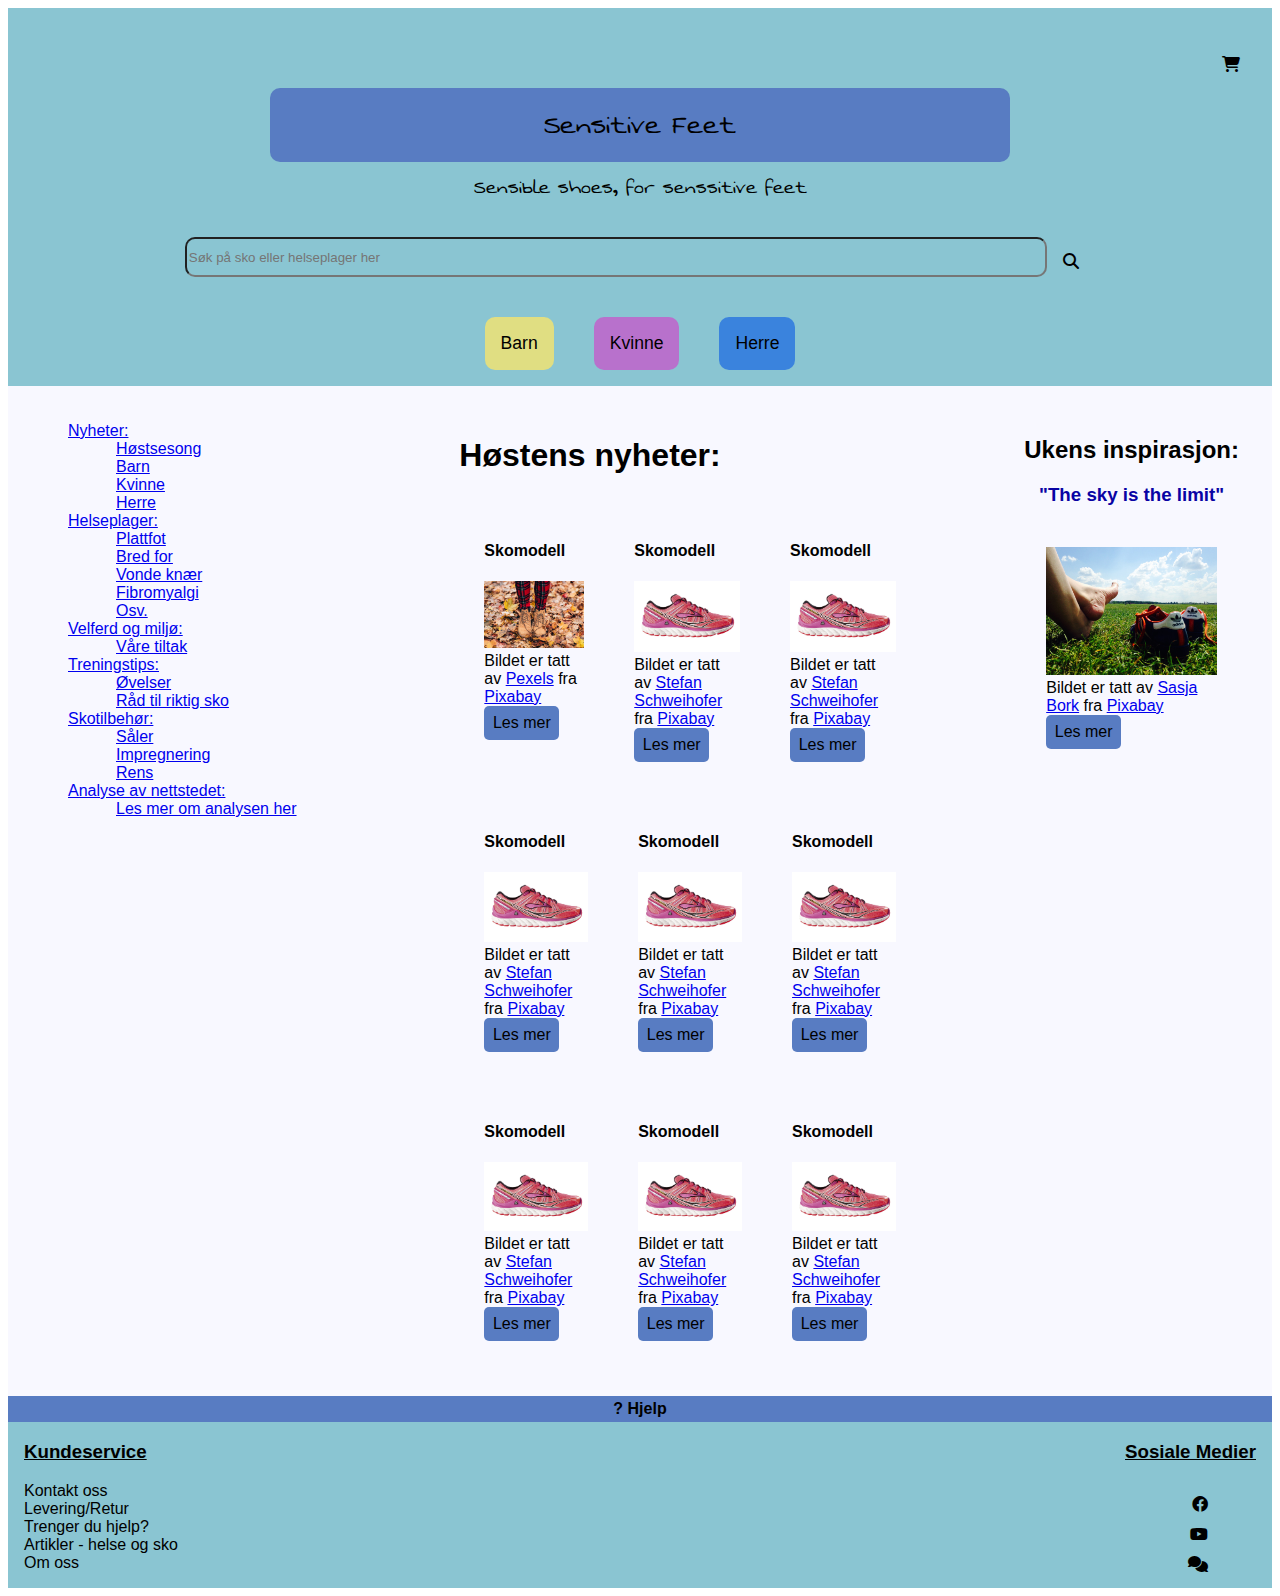
==== index.html @ bd112143 "Update_before_server" ====
<!DOCTYPE html>
<html lang="nb">
    <head>
        <meta charset="UTF-8">
        <meta name="viewport" content="width=device-width, initial-scale=1.0">
        <meta name="desciption" content="Gode sko, spesialiserte etter dine behov. Enten du har helseplager, sliter med stødighet - eller bare vil ha gode og behagelige sko.">
        <meta name="keywords" content="Sko, helseplager, spesialsko, vintersko, tursko, Inuikii, Moon, Baffin, boots">
        <link rel="stylesheet" href="https://necolas.github.io/normalize.css/8.0.1/normalize.css" type="text/css">
        <link href="assets/fonts/css/fontawesome.css" rel="stylesheet">
        <link href="assets/fonts/css/brands.css" rel="stylesheet">
        <link href="assets/fonts/css/solid.css" rel="stylesheet">
        <link href="https://fonts.googleapis.com/css2?family=Fontdiner+Swanky&family=Roboto:wght@100;400;500;700&family=Swanky+and+Moo+Moo&display=swap" rel="stylesheet">
        <link rel="stylesheet" href="css/style.css" type="text/css">
        <title>Sensitive Feet - Sensible shoes, for sensitive feet</title>
    </head>
    <body>
        <div id="grid-container">
        <header>
            <div>
                <span>
                    <i class="fa-solid fa-cart-shopping"></i>
                    <i id="ham" class="fa-solid fa-bars"></i>
                </span>
                <a href="index.html" id="logo">Sensitive Feet</a>
                <p id="logo-sub-text">Sensible shoes, for senssitive feet</p>
            </div>
            <form class="search">
                <input id="search-field" type="search" name="search" placeholder="Søk på sko eller helseplager her">
                <i class="fa-solid fa-magnifying-glass"></i>
            </form>
            <nav>
                <ul class="navbar">
                    <li><a href="produkt.html">Nyheter:</a></li>
                    <li><a href="produkt.html" class="innrykk">Høstsesong</a></li>
                    <li><a href="produkt.html" class="innrykk">Barn</a></li>
                    <li><a href="produkt.html" class="innrykk">Kvinne</a></li>
                    <li><a href="produkt.html" class="innrykk">Herre</a></li>
                    <li><a href="#">Helseplager:</a></li>
                    <li><a href="#" class="innrykk">Plattfot</a></li>
                    <li><a href="#" class="innrykk">Bred for</a></li>
                    <li><a href="#" class="innrykk">Vonde knær</a></li>
                    <li><a href="#" class="innrykk">Fibromyalgi</a></li>
                    <li><a href="#" class="innrykk">Osv.</a></li>
                    <li><a href="#">Velferd og miljø:</a></li>
                    <li><a href="#" class="innrykk">Våre tiltak</a></li>
                    <li><a href="#">Treningstips:</a></li>
                    <li><a href="#" class="innrykk">Øvelser</a></li>
                    <li><a href="#" class="innrykk">Råd til riktig sko</a></li>
                    <li><a href="#">Skotilbehør:</a></li>
                    <li><a href="#" class="innrykk">Såler</a></li>
                    <li><a href="#" class="innrykk">Impregnering</a></li>
                    <li><a href="#" class="innrykk">Rens</a></li>
                    <li><a href="#">Analyse av nettstedet:</a></li>
                    <li><a href="analyse.html" class="innrykk">Les mer om analysen her</a></li>
                </ul>
                <ul id="gender-nav">
                    <li><a href="produkt.html" class="gender-nav-barn">Barn</a></li>
                    <li><a href="produkt.html" class="gender-nav-kvinne">Kvinne</a></li>
                    <li><a href="produkt.html" class="gender-nav-herre">Herre</a></li>
                </ul>
            </nav>
        </header>
        <main>
            <div class="default-flex-2">
                <section class="rad-head">
                    <h1>Høstens nyheter:</h1>
                </section>
                <section class="rad-1">
                    <article>
                        <h4>Skomodell</h4>
                        <img src="img/autumn-1869461_1280.jpg" alt="Høstens nyheter">
                        Bildet er tatt av <a href="https://pixabay.com/no/users/pexels-2286921/?utm_source=link-attribution&utm_medium=referral&utm_campaign=image&utm_content=1869461">Pexels</a> fra <a href="https://pixabay.com/no//?utm_source=link-attribution&utm_medium=referral&utm_campaign=image&utm_content=1869461">Pixabay</a>
                        <a href="produkt.html" class="read-more-btn">Les mer</a>
                    </article>
                    <article>
                        <h4>Skomodell</h4>
                        <img src="img/running-shoe-371624_1280.jpg" alt="Løpesko_modell_1">
                        Bildet er tatt av <a href="https://pixabay.com/no/users/stux-12364/?utm_source=link-attribution&utm_medium=referral&utm_campaign=image&utm_content=371624">Stefan Schweihofer</a> fra <a href="https://pixabay.com/no//?utm_source=link-attribution&utm_medium=referral&utm_campaign=image&utm_content=371624">Pixabay</a>
                        <a href="produkt.html" class="read-more-btn">Les mer</a>
                    </article>
                    <article>
                        <h4>Skomodell</h4>
                        <img src="img/running-shoe-371624_1280.jpg" alt="Løpesko_modell_2">
                        Bildet er tatt av <a href="https://pixabay.com/no/users/stux-12364/?utm_source=link-attribution&utm_medium=referral&utm_campaign=image&utm_content=371624">Stefan Schweihofer</a> fra <a href="https://pixabay.com/no//?utm_source=link-attribution&utm_medium=referral&utm_campaign=image&utm_content=371624">Pixabay</a>
                        <a href="produkt.html" class="read-more-btn">Les mer</a>
                    </article>
                </section>
                <section class="rad-2">
                    <article>
                        <h4>Skomodell</h4>
                        <img src="img/running-shoe-371624_1280.jpg" alt="Løpesko_modell_3">
                        Bildet er tatt av <a href="https://pixabay.com/no/users/stux-12364/?utm_source=link-attribution&utm_medium=referral&utm_campaign=image&utm_content=371624">Stefan Schweihofer</a> fra <a href="https://pixabay.com/no//?utm_source=link-attribution&utm_medium=referral&utm_campaign=image&utm_content=371624">Pixabay</a>
                        <a href="produkt.html" class="read-more-btn">Les mer</a>
                    </article>
                    <article>
                        <h4>Skomodell</h4>
                        <img src="img/running-shoe-371624_1280.jpg" alt="Løpesko_modell_4">
                        Bildet er tatt av <a href="https://pixabay.com/no/users/stux-12364/?utm_source=link-attribution&utm_medium=referral&utm_campaign=image&utm_content=371624">Stefan Schweihofer</a> fra <a href="https://pixabay.com/no//?utm_source=link-attribution&utm_medium=referral&utm_campaign=image&utm_content=371624">Pixabay</a>
                        <a href="produkt.html" class="read-more-btn">Les mer</a>
                    </article>
                    <article>
                        <h4>Skomodell</h4>
                        <img src="img/running-shoe-371624_1280.jpg" alt="Løpesko_modell_5">
                        Bildet er tatt av <a href="https://pixabay.com/no/users/stux-12364/?utm_source=link-attribution&utm_medium=referral&utm_campaign=image&utm_content=371624">Stefan Schweihofer</a> fra <a href="https://pixabay.com/no//?utm_source=link-attribution&utm_medium=referral&utm_campaign=image&utm_content=371624">Pixabay</a>
                        <a href="produkt.html" class="read-more-btn">Les mer</a>
                    </article>
                </section>
                <section class="rad-3">
                    <article>
                        <h4>Skomodell</h4>
                        <img src="img/running-shoe-371624_1280.jpg" alt="Løpesko_modell_6">
                        Bildet er tatt av <a href="https://pixabay.com/no/users/stux-12364/?utm_source=link-attribution&utm_medium=referral&utm_campaign=image&utm_content=371624">Stefan Schweihofer</a> fra <a href="https://pixabay.com/no//?utm_source=link-attribution&utm_medium=referral&utm_campaign=image&utm_content=371624">Pixabay</a>
                        <a href="produkt.html" class="read-more-btn">Les mer</a>
                    </article>
                    <article>
                        <h4>Skomodell</h4>
                        <img src="img/running-shoe-371624_1280.jpg" alt="Løpesko_modell_7">
                        Bildet er tatt av <a href="https://pixabay.com/no/users/stux-12364/?utm_source=link-attribution&utm_medium=referral&utm_campaign=image&utm_content=371624">Stefan Schweihofer</a> fra <a href="https://pixabay.com/no//?utm_source=link-attribution&utm_medium=referral&utm_campaign=image&utm_content=371624">Pixabay</a>
                        <a href="produkt.html" class="read-more-btn">Les mer</a>
                    </article>
                    <article>
                        <h4>Skomodell</h4>
                        <img src="img/running-shoe-371624_1280.jpg" alt="Løpesko_modell_8">
                        Bildet er tatt av <a href="https://pixabay.com/no/users/stux-12364/?utm_source=link-attribution&utm_medium=referral&utm_campaign=image&utm_content=371624">Stefan Schweihofer</a> fra <a href="https://pixabay.com/no//?utm_source=link-attribution&utm_medium=referral&utm_campaign=image&utm_content=371624">Pixabay</a>
                        <a href="produkt.html" class="read-more-btn">Les mer</a>
                    </article>
                </section>
            </div>
            <section class="default-flex-1">
                <h2>Ukens inspirasjon:</h2>
                <h3 id="quote">"The sky is the limit"</h3>
                <article id="inspiration-pic-size">
                    <img src="img/relax-1903067_1280.jpg" alt="Ukens inspirasjon">
                    Bildet er tatt av <a href="https://pixabay.com/no/users/schilderschool-3992139/?utm_source=link-attribution&utm_medium=referral&utm_campaign=image&utm_content=1903067">Sasja Bork</a> fra <a href="https://pixabay.com/no//?utm_source=link-attribution&utm_medium=referral&utm_campaign=image&utm_content=1903067">Pixabay</a>
                    <a href="#" class="read-more-btn">Les mer</a>
                </article>
            </section>
        </main>
        <aside>
            <section class="navbar-main">
                <ul>
                    <li><a href="produkt.html">Nyheter:</a></li>
                    <li><a href="produkt.html" class="innrykk">Høstsesong</a></li>
                    <li><a href="produkt.html" class="innrykk">Barn</a></li>
                    <li><a href="produkt.html" class="innrykk">Kvinne</a></li>
                    <li><a href="produkt.html" class="innrykk">Herre</a></li>
                    <li><a href="#">Helseplager:</a></li>
                    <li><a href="#" class="innrykk">Plattfot</a></li>
                    <li><a href="#" class="innrykk">Bred for</a></li>
                    <li><a href="#" class="innrykk">Vonde knær</a></li>
                    <li><a href="#" class="innrykk">Fibromyalgi</a></li>
                    <li><a href="#" class="innrykk">Osv.</a></li>
                    <li><a href="#">Velferd og miljø:</a></li>
                    <li><a href="#" class="innrykk">Våre tiltak</a></li>
                    <li><a href="#">Treningstips:</a></li>
                    <li><a href="#" class="innrykk">Øvelser</a></li>
                    <li><a href="#" class="innrykk">Råd til riktig sko</a></li>
                    <li><a href="#">Skotilbehør:</a></li>
                    <li><a href="#" class="innrykk">Såler</a></li>
                    <li><a href="#" class="innrykk">Impregnering</a></li>
                    <li><a href="#" class="innrykk">Rens</a></li>
                    <li><a href="#">Analyse av nettstedet:</a></li>
                    <li><a href="analyse.html" class="innrykk">Les mer om analysen her</a></li>
                </ul>
            </section>
        </aside>
        <footer>
            <div>
                <a href="#" class="footer-tab">? Hjelp</a>
            </div>
            <section>
                <article id="kundeservice">
                    <h3>Kundeservice</h3>
                    <a href="#">Kontakt oss</a>
                    <a href="#">Levering/Retur</a>
                    <a href="#">Trenger du hjelp?</a>
                    <a href="#">Artikler - helse og sko</a>
                    <a href="#">Om oss</a>
                </article>
                <article id="sosiale-medier">
                    <h3 id="overskrift-sosial">Sosiale Medier</h3>
                    <i class="fa-brands fa-facebook"></i>
                    <i class="fa-brands fa-youtube"></i>
                    <i class="fa-regular fa-comments"></i>
                </article>
            </section>
        </footer>
        </div>
        <script>

           
            let x = document.querySelector(".navbar")

            document.getElementById("ham").addEventListener("click", (e)=> {
                if (x.className === "navbar") {
                    x.className += " responsive" ;
                    
                } else {
                    x.className = "navbar"
                }
                    
            })


        </script>
    </body>
</html>
---- assets/fonts/css/brands.css ----
/*!
 * Font Awesome Free 6.4.2 by @fontawesome - https://fontawesome.com
 * License - https://fontawesome.com/license/free (Icons: CC BY 4.0, Fonts: SIL OFL 1.1, Code: MIT License)
 * Copyright 2023 Fonticons, Inc.
 */
:root, :host {
  --fa-style-family-brands: 'Font Awesome 6 Brands';
  --fa-font-brands: normal 400 1em/1 'Font Awesome 6 Brands'; }

@font-face {
  font-family: 'Font Awesome 6 Brands';
  font-style: normal;
  font-weight: 400;
  font-display: block;
  src: url("../webfonts/fa-brands-400.woff2") format("woff2"), url("../webfonts/fa-brands-400.ttf") format("truetype"); }

.fab,
.fa-brands {
  font-weight: 400; }

.fa-monero:before {
  content: "\f3d0"; }

.fa-hooli:before {
  content: "\f427"; }

.fa-yelp:before {
  content: "\f1e9"; }

.fa-cc-visa:before {
  content: "\f1f0"; }

.fa-lastfm:before {
  content: "\f202"; }

.fa-shopware:before {
  content: "\f5b5"; }

.fa-creative-commons-nc:before {
  content: "\f4e8"; }

.fa-aws:before {
  content: "\f375"; }

.fa-redhat:before {
  content: "\f7bc"; }

.fa-yoast:before {
  content: "\f2b1"; }

.fa-cloudflare:before {
  content: "\e07d"; }

.fa-ups:before {
  content: "\f7e0"; }

.fa-wpexplorer:before {
  content: "\f2de"; }

.fa-dyalog:before {
  content: "\f399"; }

.fa-bity:before {
  content: "\f37a"; }

.fa-stackpath:before {
  content: "\f842"; }

.fa-buysellads:before {
  content: "\f20d"; }

.fa-first-order:before {
  content: "\f2b0"; }

.fa-modx:before {
  content: "\f285"; }

.fa-guilded:before {
  content: "\e07e"; }

.fa-vnv:before {
  content: "\f40b"; }

.fa-square-js:before {
  content: "\f3b9"; }

.fa-js-square:before {
  content: "\f3b9"; }

.fa-microsoft:before {
  content: "\f3ca"; }

.fa-qq:before {
  content: "\f1d6"; }

.fa-orcid:before {
  content: "\f8d2"; }

.fa-java:before {
  content: "\f4e4"; }

.fa-invision:before {
  content: "\f7b0"; }

.fa-creative-commons-pd-alt:before {
  content: "\f4ed"; }

.fa-centercode:before {
  content: "\f380"; }

.fa-glide-g:before {
  content: "\f2a6"; }

.fa-drupal:before {
  content: "\f1a9"; }

.fa-hire-a-helper:before {
  content: "\f3b0"; }

.fa-creative-commons-by:before {
  content: "\f4e7"; }

.fa-unity:before {
  content: "\e049"; }

.fa-whmcs:before {
  content: "\f40d"; }

.fa-rocketchat:before {
  content: "\f3e8"; }

.fa-vk:before {
  content: "\f189"; }

.fa-untappd:before {
  content: "\f405"; }

.fa-mailchimp:before {
  content: "\f59e"; }

.fa-css3-alt:before {
  content: "\f38b"; }

.fa-square-reddit:before {
  content: "\f1a2"; }

.fa-reddit-square:before {
  content: "\f1a2"; }

.fa-vimeo-v:before {
  content: "\f27d"; }

.fa-contao:before {
  content: "\f26d"; }

.fa-square-font-awesome:before {
  content: "\e5ad"; }

.fa-deskpro:before {
  content: "\f38f"; }

.fa-sistrix:before {
  content: "\f3ee"; }

.fa-square-instagram:before {
  content: "\e055"; }

.fa-instagram-square:before {
  content: "\e055"; }

.fa-battle-net:before {
  content: "\f835"; }

.fa-the-red-yeti:before {
  content: "\f69d"; }

.fa-square-hacker-news:before {
  content: "\f3af"; }

.fa-hacker-news-square:before {
  content: "\f3af"; }

.fa-edge:before {
  content: "\f282"; }

.fa-threads:before {
  content: "\e618"; }

.fa-napster:before {
  content: "\f3d2"; }

.fa-square-snapchat:before {
  content: "\f2ad"; }

.fa-snapchat-square:before {
  content: "\f2ad"; }

.fa-google-plus-g:before {
  content: "\f0d5"; }

.fa-artstation:before {
  content: "\f77a"; }

.fa-markdown:before {
  content: "\f60f"; }

.fa-sourcetree:before {
  content: "\f7d3"; }

.fa-google-plus:before {
  content: "\f2b3"; }

.fa-diaspora:before {
  content: "\f791"; }

.fa-foursquare:before {
  content: "\f180"; }

.fa-stack-overflow:before {
  content: "\f16c"; }

.fa-github-alt:before {
  content: "\f113"; }

.fa-phoenix-squadron:before {
  content: "\f511"; }

.fa-pagelines:before {
  content: "\f18c"; }

.fa-algolia:before {
  content: "\f36c"; }

.fa-red-river:before {
  content: "\f3e3"; }

.fa-creative-commons-sa:before {
  content: "\f4ef"; }

.fa-safari:before {
  content: "\f267"; }

.fa-google:before {
  content: "\f1a0"; }

.fa-square-font-awesome-stroke:before {
  content: "\f35c"; }

.fa-font-awesome-alt:before {
  content: "\f35c"; }

.fa-atlassian:before {
  content: "\f77b"; }

.fa-linkedin-in:before {
  content: "\f0e1"; }

.fa-digital-ocean:before {
  content: "\f391"; }

.fa-nimblr:before {
  content: "\f5a8"; }

.fa-chromecast:before {
  content: "\f838"; }

.fa-evernote:before {
  content: "\f839"; }

.fa-hacker-news:before {
  content: "\f1d4"; }

.fa-creative-commons-sampling:before {
  content: "\f4f0"; }

.fa-adversal:before {
  content: "\f36a"; }

.fa-creative-commons:before {
  content: "\f25e"; }

.fa-watchman-monitoring:before {
  content: "\e087"; }

.fa-fonticons:before {
  content: "\f280"; }

.fa-weixin:before {
  content: "\f1d7"; }

.fa-shirtsinbulk:before {
  content: "\f214"; }

.fa-codepen:before {
  content: "\f1cb"; }

.fa-git-alt:before {
  content: "\f841"; }

.fa-lyft:before {
  content: "\f3c3"; }

.fa-rev:before {
  content: "\f5b2"; }

.fa-windows:before {
  content: "\f17a"; }

.fa-wizards-of-the-coast:before {
  content: "\f730"; }

.fa-square-viadeo:before {
  content: "\f2aa"; }

.fa-viadeo-square:before {
  content: "\f2aa"; }

.fa-meetup:before {
  content: "\f2e0"; }

.fa-centos:before {
  content: "\f789"; }

.fa-adn:before {
  content: "\f170"; }

.fa-cloudsmith:before {
  content: "\f384"; }

.fa-pied-piper-alt:before {
  content: "\f1a8"; }

.fa-square-dribbble:before {
  content: "\f397"; }

.fa-dribbble-square:before {
  content: "\f397"; }

.fa-codiepie:before {
  content: "\f284"; }

.fa-node:before {
  content: "\f419"; }

.fa-mix:before {
  content: "\f3cb"; }

.fa-steam:before {
  content: "\f1b6"; }

.fa-cc-apple-pay:before {
  content: "\f416"; }

.fa-scribd:before {
  content: "\f28a"; }

.fa-debian:before {
  content: "\e60b"; }

.fa-openid:before {
  content: "\f19b"; }

.fa-instalod:before {
  content: "\e081"; }

.fa-expeditedssl:before {
  content: "\f23e"; }

.fa-sellcast:before {
  content: "\f2da"; }

.fa-square-twitter:before {
  content: "\f081"; }

.fa-twitter-square:before {
  content: "\f081"; }

.fa-r-project:before {
  content: "\f4f7"; }

.fa-delicious:before {
  content: "\f1a5"; }

.fa-freebsd:before {
  content: "\f3a4"; }

.fa-vuejs:before {
  content: "\f41f"; }

.fa-accusoft:before {
  content: "\f369"; }

.fa-ioxhost:before {
  content: "\f208"; }

.fa-fonticons-fi:before {
  content: "\f3a2"; }

.fa-app-store:before {
  content: "\f36f"; }

.fa-cc-mastercard:before {
  content: "\f1f1"; }

.fa-itunes-note:before {
  content: "\f3b5"; }

.fa-golang:before {
  content: "\e40f"; }

.fa-kickstarter:before {
  content: "\f3bb"; }

.fa-grav:before {
  content: "\f2d6"; }

.fa-weibo:before {
  content: "\f18a"; }

.fa-uncharted:before {
  content: "\e084"; }

.fa-firstdraft:before {
  content: "\f3a1"; }

.fa-square-youtube:before {
  content: "\f431"; }

.fa-youtube-square:before {
  content: "\f431"; }

.fa-wikipedia-w:before {
  content: "\f266"; }

.fa-wpressr:before {
  content: "\f3e4"; }

.fa-rendact:before {
  content: "\f3e4"; }

.fa-angellist:before {
  content: "\f209"; }

.fa-galactic-republic:before {
  content: "\f50c"; }

.fa-nfc-directional:before {
  content: "\e530"; }

.fa-skype:before {
  content: "\f17e"; }

.fa-joget:before {
  content: "\f3b7"; }

.fa-fedora:before {
  content: "\f798"; }

.fa-stripe-s:before {
  content: "\f42a"; }

.fa-meta:before {
  content: "\e49b"; }

.fa-laravel:before {
  content: "\f3bd"; }

.fa-hotjar:before {
  content: "\f3b1"; }

.fa-bluetooth-b:before {
  content: "\f294"; }

.fa-sticker-mule:before {
  content: "\f3f7"; }

.fa-creative-commons-zero:before {
  content: "\f4f3"; }

.fa-hips:before {
  content: "\f452"; }

.fa-behance:before {
  content: "\f1b4"; }

.fa-reddit:before {
  content: "\f1a1"; }

.fa-discord:before {
  content: "\f392"; }

.fa-chrome:before {
  content: "\f268"; }

.fa-app-store-ios:before {
  content: "\f370"; }

.fa-cc-discover:before {
  content: "\f1f2"; }

.fa-wpbeginner:before {
  content: "\f297"; }

.fa-confluence:before {
  content: "\f78d"; }

.fa-mdb:before {
  content: "\f8ca"; }

.fa-dochub:before {
  content: "\f394"; }

.fa-accessible-icon:before {
  content: "\f368"; }

.fa-ebay:before {
  content: "\f4f4"; }

.fa-amazon:before {
  content: "\f270"; }

.fa-unsplash:before {
  content: "\e07c"; }

.fa-yarn:before {
  content: "\f7e3"; }

.fa-square-steam:before {
  content: "\f1b7"; }

.fa-steam-square:before {
  content: "\f1b7"; }

.fa-500px:before {
  content: "\f26e"; }

.fa-square-vimeo:before {
  content: "\f194"; }

.fa-vimeo-square:before {
  content: "\f194"; }

.fa-asymmetrik:before {
  content: "\f372"; }

.fa-font-awesome:before {
  content: "\f2b4"; }

.fa-font-awesome-flag:before {
  content: "\f2b4"; }

.fa-font-awesome-logo-full:before {
  content: "\f2b4"; }

.fa-gratipay:before {
  content: "\f184"; }

.fa-apple:before {
  content: "\f179"; }

.fa-hive:before {
  content: "\e07f"; }

.fa-gitkraken:before {
  content: "\f3a6"; }

.fa-keybase:before {
  content: "\f4f5"; }

.fa-apple-pay:before {
  content: "\f415"; }

.fa-padlet:before {
  content: "\e4a0"; }

.fa-amazon-pay:before {
  content: "\f42c"; }

.fa-square-github:before {
  content: "\f092"; }

.fa-github-square:before {
  content: "\f092"; }

.fa-stumbleupon:before {
  content: "\f1a4"; }

.fa-fedex:before {
  content: "\f797"; }

.fa-phoenix-framework:before {
  content: "\f3dc"; }

.fa-shopify:before {
  content: "\e057"; }

.fa-neos:before {
  content: "\f612"; }

.fa-square-threads:before {
  content: "\e619"; }

.fa-hackerrank:before {
  content: "\f5f7"; }

.fa-researchgate:before {
  content: "\f4f8"; }

.fa-swift:before {
  content: "\f8e1"; }

.fa-angular:before {
  content: "\f420"; }

.fa-speakap:before {
  content: "\f3f3"; }

.fa-angrycreative:before {
  content: "\f36e"; }

.fa-y-combinator:before {
  content: "\f23b"; }

.fa-empire:before {
  content: "\f1d1"; }

.fa-envira:before {
  content: "\f299"; }

.fa-square-gitlab:before {
  content: "\e5ae"; }

.fa-gitlab-square:before {
  content: "\e5ae"; }

.fa-studiovinari:before {
  content: "\f3f8"; }

.fa-pied-piper:before {
  content: "\f2ae"; }

.fa-wordpress:before {
  content: "\f19a"; }

.fa-product-hunt:before {
  content: "\f288"; }

.fa-firefox:before {
  content: "\f269"; }

.fa-linode:before {
  content: "\f2b8"; }

.fa-goodreads:before {
  content: "\f3a8"; }

.fa-square-odnoklassniki:before {
  content: "\f264"; }

.fa-odnoklassniki-square:before {
  content: "\f264"; }

.fa-jsfiddle:before {
  content: "\f1cc"; }

.fa-sith:before {
  content: "\f512"; }

.fa-themeisle:before {
  content: "\f2b2"; }

.fa-page4:before {
  content: "\f3d7"; }

.fa-hashnode:before {
  content: "\e499"; }

.fa-react:before {
  content: "\f41b"; }

.fa-cc-paypal:before {
  content: "\f1f4"; }

.fa-squarespace:before {
  content: "\f5be"; }

.fa-cc-stripe:before {
  content: "\f1f5"; }

.fa-creative-commons-share:before {
  content: "\f4f2"; }

.fa-bitcoin:before {
  content: "\f379"; }

.fa-keycdn:before {
  content: "\f3ba"; }

.fa-opera:before {
  content: "\f26a"; }

.fa-itch-io:before {
  content: "\f83a"; }

.fa-umbraco:before {
  content: "\f8e8"; }

.fa-galactic-senate:before {
  content: "\f50d"; }

.fa-ubuntu:before {
  content: "\f7df"; }

.fa-draft2digital:before {
  content: "\f396"; }

.fa-stripe:before {
  content: "\f429"; }

.fa-houzz:before {
  content: "\f27c"; }

.fa-gg:before {
  content: "\f260"; }

.fa-dhl:before {
  content: "\f790"; }

.fa-square-pinterest:before {
  content: "\f0d3"; }

.fa-pinterest-square:before {
  content: "\f0d3"; }

.fa-xing:before {
  content: "\f168"; }

.fa-blackberry:before {
  content: "\f37b"; }

.fa-creative-commons-pd:before {
  content: "\f4ec"; }

.fa-playstation:before {
  content: "\f3df"; }

.fa-quinscape:before {
  content: "\f459"; }

.fa-less:before {
  content: "\f41d"; }

.fa-blogger-b:before {
  content: "\f37d"; }

.fa-opencart:before {
  content: "\f23d"; }

.fa-vine:before {
  content: "\f1ca"; }

.fa-paypal:before {
  content: "\f1ed"; }

.fa-gitlab:before {
  content: "\f296"; }

.fa-typo3:before {
  content: "\f42b"; }

.fa-reddit-alien:before {
  content: "\f281"; }

.fa-yahoo:before {
  content: "\f19e"; }

.fa-dailymotion:before {
  content: "\e052"; }

.fa-affiliatetheme:before {
  content: "\f36b"; }

.fa-pied-piper-pp:before {
  content: "\f1a7"; }

.fa-bootstrap:before {
  content: "\f836"; }

.fa-odnoklassniki:before {
  content: "\f263"; }

.fa-nfc-symbol:before {
  content: "\e531"; }

.fa-ethereum:before {
  content: "\f42e"; }

.fa-speaker-deck:before {
  content: "\f83c"; }

.fa-creative-commons-nc-eu:before {
  content: "\f4e9"; }

.fa-patreon:before {
  content: "\f3d9"; }

.fa-avianex:before {
  content: "\f374"; }

.fa-ello:before {
  content: "\f5f1"; }

.fa-gofore:before {
  content: "\f3a7"; }

.fa-bimobject:before {
  content: "\f378"; }

.fa-facebook-f:before {
  content: "\f39e"; }

.fa-square-google-plus:before {
  content: "\f0d4"; }

.fa-google-plus-square:before {
  content: "\f0d4"; }

.fa-mandalorian:before {
  content: "\f50f"; }

.fa-first-order-alt:before {
  content: "\f50a"; }

.fa-osi:before {
  content: "\f41a"; }

.fa-google-wallet:before {
  content: "\f1ee"; }

.fa-d-and-d-beyond:before {
  content: "\f6ca"; }

.fa-periscope:before {
  content: "\f3da"; }

.fa-fulcrum:before {
  content: "\f50b"; }

.fa-cloudscale:before {
  content: "\f383"; }

.fa-forumbee:before {
  content: "\f211"; }

.fa-mizuni:before {
  content: "\f3cc"; }

.fa-schlix:before {
  content: "\f3ea"; }

.fa-square-xing:before {
  content: "\f169"; }

.fa-xing-square:before {
  content: "\f169"; }

.fa-bandcamp:before {
  content: "\f2d5"; }

.fa-wpforms:before {
  content: "\f298"; }

.fa-cloudversify:before {
  content: "\f385"; }

.fa-usps:before {
  content: "\f7e1"; }

.fa-megaport:before {
  content: "\f5a3"; }

.fa-magento:before {
  content: "\f3c4"; }

.fa-spotify:before {
  content: "\f1bc"; }

.fa-optin-monster:before {
  content: "\f23c"; }

.fa-fly:before {
  content: "\f417"; }

.fa-aviato:before {
  content: "\f421"; }

.fa-itunes:before {
  content: "\f3b4"; }

.fa-cuttlefish:before {
  content: "\f38c"; }

.fa-blogger:before {
  content: "\f37c"; }

.fa-flickr:before {
  content: "\f16e"; }

.fa-viber:before {
  content: "\f409"; }

.fa-soundcloud:before {
  content: "\f1be"; }

.fa-digg:before {
  content: "\f1a6"; }

.fa-tencent-weibo:before {
  content: "\f1d5"; }

.fa-symfony:before {
  content: "\f83d"; }

.fa-maxcdn:before {
  content: "\f136"; }

.fa-etsy:before {
  content: "\f2d7"; }

.fa-facebook-messenger:before {
  content: "\f39f"; }

.fa-audible:before {
  content: "\f373"; }

.fa-think-peaks:before {
  content: "\f731"; }

.fa-bilibili:before {
  content: "\e3d9"; }

.fa-erlang:before {
  content: "\f39d"; }

.fa-x-twitter:before {
  content: "\e61b"; }

.fa-cotton-bureau:before {
  content: "\f89e"; }

.fa-dashcube:before {
  content: "\f210"; }

.fa-42-group:before {
  content: "\e080"; }

.fa-innosoft:before {
  content: "\e080"; }

.fa-stack-exchange:before {
  content: "\f18d"; }

.fa-elementor:before {
  content: "\f430"; }

.fa-square-pied-piper:before {
  content: "\e01e"; }

.fa-pied-piper-square:before {
  content: "\e01e"; }

.fa-creative-commons-nd:before {
  content: "\f4eb"; }

.fa-palfed:before {
  content: "\f3d8"; }

.fa-superpowers:before {
  content: "\f2dd"; }

.fa-resolving:before {
  content: "\f3e7"; }

.fa-xbox:before {
  content: "\f412"; }

.fa-searchengin:before {
  content: "\f3eb"; }

.fa-tiktok:before {
  content: "\e07b"; }

.fa-square-facebook:before {
  content: "\f082"; }

.fa-facebook-square:before {
  content: "\f082"; }

.fa-renren:before {
  content: "\f18b"; }

.fa-linux:before {
  content: "\f17c"; }

.fa-glide:before {
  content: "\f2a5"; }

.fa-linkedin:before {
  content: "\f08c"; }

.fa-hubspot:before {
  content: "\f3b2"; }

.fa-deploydog:before {
  content: "\f38e"; }

.fa-twitch:before {
  content: "\f1e8"; }

.fa-ravelry:before {
  content: "\f2d9"; }

.fa-mixer:before {
  content: "\e056"; }

.fa-square-lastfm:before {
  content: "\f203"; }

.fa-lastfm-square:before {
  content: "\f203"; }

.fa-vimeo:before {
  content: "\f40a"; }

.fa-mendeley:before {
  content: "\f7b3"; }

.fa-uniregistry:before {
  content: "\f404"; }

.fa-figma:before {
  content: "\f799"; }

.fa-creative-commons-remix:before {
  content: "\f4ee"; }

.fa-cc-amazon-pay:before {
  content: "\f42d"; }

.fa-dropbox:before {
  content: "\f16b"; }

.fa-instagram:before {
  content: "\f16d"; }

.fa-cmplid:before {
  content: "\e360"; }

.fa-facebook:before {
  content: "\f09a"; }

.fa-gripfire:before {
  content: "\f3ac"; }

.fa-jedi-order:before {
  content: "\f50e"; }

.fa-uikit:before {
  content: "\f403"; }

.fa-fort-awesome-alt:before {
  content: "\f3a3"; }

.fa-phabricator:before {
  content: "\f3db"; }

.fa-ussunnah:before {
  content: "\f407"; }

.fa-earlybirds:before {
  content: "\f39a"; }

.fa-trade-federation:before {
  content: "\f513"; }

.fa-autoprefixer:before {
  content: "\f41c"; }

.fa-whatsapp:before {
  content: "\f232"; }

.fa-slideshare:before {
  content: "\f1e7"; }

.fa-google-play:before {
  content: "\f3ab"; }

.fa-viadeo:before {
  content: "\f2a9"; }

.fa-line:before {
  content: "\f3c0"; }

.fa-google-drive:before {
  content: "\f3aa"; }

.fa-servicestack:before {
  content: "\f3ec"; }

.fa-simplybuilt:before {
  content: "\f215"; }

.fa-bitbucket:before {
  content: "\f171"; }

.fa-imdb:before {
  content: "\f2d8"; }

.fa-deezer:before {
  content: "\e077"; }

.fa-raspberry-pi:before {
  content: "\f7bb"; }

.fa-jira:before {
  content: "\f7b1"; }

.fa-docker:before {
  content: "\f395"; }

.fa-screenpal:before {
  content: "\e570"; }

.fa-bluetooth:before {
  content: "\f293"; }

.fa-gitter:before {
  content: "\f426"; }

.fa-d-and-d:before {
  content: "\f38d"; }

.fa-microblog:before {
  content: "\e01a"; }

.fa-cc-diners-club:before {
  content: "\f24c"; }

.fa-gg-circle:before {
  content: "\f261"; }

.fa-pied-piper-hat:before {
  content: "\f4e5"; }

.fa-kickstarter-k:before {
  content: "\f3bc"; }

.fa-yandex:before {
  content: "\f413"; }

.fa-readme:before {
  content: "\f4d5"; }

.fa-html5:before {
  content: "\f13b"; }

.fa-sellsy:before {
  content: "\f213"; }

.fa-sass:before {
  content: "\f41e"; }

.fa-wirsindhandwerk:before {
  content: "\e2d0"; }

.fa-wsh:before {
  content: "\e2d0"; }

.fa-buromobelexperte:before {
  content: "\f37f"; }

.fa-salesforce:before {
  content: "\f83b"; }

.fa-octopus-deploy:before {
  content: "\e082"; }

.fa-medapps:before {
  content: "\f3c6"; }

.fa-ns8:before {
  content: "\f3d5"; }

.fa-pinterest-p:before {
  content: "\f231"; }

.fa-apper:before {
  content: "\f371"; }

.fa-fort-awesome:before {
  content: "\f286"; }

.fa-waze:before {
  content: "\f83f"; }

.fa-cc-jcb:before {
  content: "\f24b"; }

.fa-snapchat:before {
  content: "\f2ab"; }

.fa-snapchat-ghost:before {
  content: "\f2ab"; }

.fa-fantasy-flight-games:before {
  content: "\f6dc"; }

.fa-rust:before {
  content: "\e07a"; }

.fa-wix:before {
  content: "\f5cf"; }

.fa-square-behance:before {
  content: "\f1b5"; }

.fa-behance-square:before {
  content: "\f1b5"; }

.fa-supple:before {
  content: "\f3f9"; }

.fa-rebel:before {
  content: "\f1d0"; }

.fa-css3:before {
  content: "\f13c"; }

.fa-staylinked:before {
  content: "\f3f5"; }

.fa-kaggle:before {
  content: "\f5fa"; }

.fa-space-awesome:before {
  content: "\e5ac"; }

.fa-deviantart:before {
  content: "\f1bd"; }

.fa-cpanel:before {
  content: "\f388"; }

.fa-goodreads-g:before {
  content: "\f3a9"; }

.fa-square-git:before {
  content: "\f1d2"; }

.fa-git-square:before {
  content: "\f1d2"; }

.fa-square-tumblr:before {
  content: "\f174"; }

.fa-tumblr-square:before {
  content: "\f174"; }

.fa-trello:before {
  content: "\f181"; }

.fa-creative-commons-nc-jp:before {
  content: "\f4ea"; }

.fa-get-pocket:before {
  content: "\f265"; }

.fa-perbyte:before {
  content: "\e083"; }

.fa-grunt:before {
  content: "\f3ad"; }

.fa-weebly:before {
  content: "\f5cc"; }

.fa-connectdevelop:before {
  content: "\f20e"; }

.fa-leanpub:before {
  content: "\f212"; }

.fa-black-tie:before {
  content: "\f27e"; }

.fa-themeco:before {
  content: "\f5c6"; }

.fa-python:before {
  content: "\f3e2"; }

.fa-android:before {
  content: "\f17b"; }

.fa-bots:before {
  content: "\e340"; }

.fa-free-code-camp:before {
  content: "\f2c5"; }

.fa-hornbill:before {
  content: "\f592"; }

.fa-js:before {
  content: "\f3b8"; }

.fa-ideal:before {
  content: "\e013"; }

.fa-git:before {
  content: "\f1d3"; }

.fa-dev:before {
  content: "\f6cc"; }

.fa-sketch:before {
  content: "\f7c6"; }

.fa-yandex-international:before {
  content: "\f414"; }

.fa-cc-amex:before {
  content: "\f1f3"; }

.fa-uber:before {
  content: "\f402"; }

.fa-github:before {
  content: "\f09b"; }

.fa-php:before {
  content: "\f457"; }

.fa-alipay:before {
  content: "\f642"; }

.fa-youtube:before {
  content: "\f167"; }

.fa-skyatlas:before {
  content: "\f216"; }

.fa-firefox-browser:before {
  content: "\e007"; }

.fa-replyd:before {
  content: "\f3e6"; }

.fa-suse:before {
  content: "\f7d6"; }

.fa-jenkins:before {
  content: "\f3b6"; }

.fa-twitter:before {
  content: "\f099"; }

.fa-rockrms:before {
  content: "\f3e9"; }

.fa-pinterest:before {
  content: "\f0d2"; }

.fa-buffer:before {
  content: "\f837"; }

.fa-npm:before {
  content: "\f3d4"; }

.fa-yammer:before {
  content: "\f840"; }

.fa-btc:before {
  content: "\f15a"; }

.fa-dribbble:before {
  content: "\f17d"; }

.fa-stumbleupon-circle:before {
  content: "\f1a3"; }

.fa-internet-explorer:before {
  content: "\f26b"; }

.fa-stubber:before {
  content: "\e5c7"; }

.fa-telegram:before {
  content: "\f2c6"; }

.fa-telegram-plane:before {
  content: "\f2c6"; }

.fa-old-republic:before {
  content: "\f510"; }

.fa-odysee:before {
  content: "\e5c6"; }

.fa-square-whatsapp:before {
  content: "\f40c"; }

.fa-whatsapp-square:before {
  content: "\f40c"; }

.fa-node-js:before {
  content: "\f3d3"; }

.fa-edge-legacy:before {
  content: "\e078"; }

.fa-slack:before {
  content: "\f198"; }

.fa-slack-hash:before {
  content: "\f198"; }

.fa-medrt:before {
  content: "\f3c8"; }

.fa-usb:before {
  content: "\f287"; }

.fa-tumblr:before {
  content: "\f173"; }

.fa-vaadin:before {
  content: "\f408"; }

.fa-quora:before {
  content: "\f2c4"; }

.fa-square-x-twitter:before {
  content: "\e61a"; }

.fa-reacteurope:before {
  content: "\f75d"; }

.fa-medium:before {
  content: "\f23a"; }

.fa-medium-m:before {
  content: "\f23a"; }

.fa-amilia:before {
  content: "\f36d"; }

.fa-mixcloud:before {
  content: "\f289"; }

.fa-flipboard:before {
  content: "\f44d"; }

.fa-viacoin:before {
  content: "\f237"; }

.fa-critical-role:before {
  content: "\f6c9"; }

.fa-sitrox:before {
  content: "\e44a"; }

.fa-discourse:before {
  content: "\f393"; }

.fa-joomla:before {
  content: "\f1aa"; }

.fa-mastodon:before {
  content: "\f4f6"; }

.fa-airbnb:before {
  content: "\f834"; }

.fa-wolf-pack-battalion:before {
  content: "\f514"; }

.fa-buy-n-large:before {
  content: "\f8a6"; }

.fa-gulp:before {
  content: "\f3ae"; }

.fa-creative-commons-sampling-plus:before {
  content: "\f4f1"; }

.fa-strava:before {
  content: "\f428"; }

.fa-ember:before {
  content: "\f423"; }

.fa-canadian-maple-leaf:before {
  content: "\f785"; }

.fa-teamspeak:before {
  content: "\f4f9"; }

.fa-pushed:before {
  content: "\f3e1"; }

.fa-wordpress-simple:before {
  content: "\f411"; }

.fa-nutritionix:before {
  content: "\f3d6"; }

.fa-wodu:before {
  content: "\e088"; }

.fa-google-pay:before {
  content: "\e079"; }

.fa-intercom:before {
  content: "\f7af"; }

.fa-zhihu:before {
  content: "\f63f"; }

.fa-korvue:before {
  content: "\f42f"; }

.fa-pix:before {
  content: "\e43a"; }

.fa-steam-symbol:before {
  content: "\f3f6"; }
---- assets/fonts/css/solid.css ----
/*!
 * Font Awesome Free 6.4.2 by @fontawesome - https://fontawesome.com
 * License - https://fontawesome.com/license/free (Icons: CC BY 4.0, Fonts: SIL OFL 1.1, Code: MIT License)
 * Copyright 2023 Fonticons, Inc.
 */
:root, :host {
  --fa-style-family-classic: 'Font Awesome 6 Free';
  --fa-font-solid: normal 900 1em/1 'Font Awesome 6 Free'; }

@font-face {
  font-family: 'Font Awesome 6 Free';
  font-style: normal;
  font-weight: 900;
  font-display: block;
  src: url("../webfonts/fa-solid-900.woff2") format("woff2"), url("../webfonts/fa-solid-900.ttf") format("truetype"); }

.fas,
.fa-solid {
  font-weight: 900; }
---- css/style.css ----
* {
    box-sizing: border-box;
}

body{
    font-family: Arial, Helvetica, sans-serif;
}

#grid-container{
    display: grid;
    grid-template-areas: "header" "main" "aside" "footer";
}

header{
    background-color: #8AC5D2;
    grid-area: header;
    padding: 1rem;
}

header div{
    display: flex;
    flex-direction: column;
    align-items: center;
}

header div span{
    display: flex;
    width: 100%;
    justify-content: space-between;
    margin: 1rem 0 0 0;
}


#logo{
    display:flex;
    justify-content: center;
    width: 60%;
    margin: 0 0 0 0;
    padding: 0.75rem;
    text-decoration: none;
    background-color: #587CC2;
    font-family: 'Swanky and Moo Moo', cursive;
    color: black;
    border-radius: 10px;
    font-size: 2.1rem;
    font-weight: 550;
}

#logo-sub-text{
    font-family: 'Swanky and Moo Moo', cursive;
    color: black;
    font-size: 1.5rem;
    margin: 0.5rem 0 2rem 0;

}

table, th, td {
    border: 1px solid black;
  }

nav{
    display: flex;
}

.navbar{
    display: none;
}

.navbar-main{
    display: none;
}

.responsive{
    display: flex;
    flex-direction: column;
    position: absolute;
    background-color: #587CC2;
    box-shadow: 10px 10px gray;
    margin: 0;
    padding: 0;
    top: 0;
    width: 93%;
    list-style: none;
    gap: 0.5rem;
}

.responsive a{
    color: black;
    font-weight: 550;
    display: inline-block;
    padding: 0.25rem;
    text-decoration: none;
}

.innrykk{
    width: 100%;
    margin: 0 0 0 3rem;
}

.gender-nav-barn{
    display: inline-block;
    padding: 1rem;
    text-decoration: none;
    background-color: rgb(224, 222, 130);
    color: black;
    border-radius: 10px;
    font-size: 1.1rem;
    font-weight: 400;
}

.gender-nav-kvinne{
    display: inline-block;
    padding: 1rem;
    text-decoration: none;
    background-color: rgb(184, 113, 204);
    color: black;
    border-radius: 10px;
    font-size: 1.1rem;
    font-weight: 500;
}

.gender-nav-herre{
    display: inline-block;
    padding: 1rem;
    text-decoration: none;
    background-color: rgb(58, 131, 221);
    color: black;
    border-radius: 10px;
    font-size: 1.1rem;
    font-weight: 400;
}

#gender-nav{
    display: flex;
    width: 100%;
    margin: 1rem 1rem 0 1rem;
    padding: 1rem 1rem 0 1rem;
    list-style: none;
    text-decoration: none;
    justify-content: space-between;
}

main{
    grid-area: main;
    background-color: ghostwhite;
}

aside{
    grid-area: aside;
    background-color: ghostwhite;
}

.nav-sti{
    padding: 1rem;
}

#shoe-size{
    display: flex;
    width: 50%;
    flex-direction: column;
    padding: 1rem;
}

#price-tag{
    font-size: 1.5rem;
}

#shoe-option{
    display: flex;
    margin: 3rem 0 3rem 0;
    height: 2rem;
}

.handlekurv{
    display:flex;
    width: 10rem;
    justify-content: center;
    padding: 0.5rem;
    text-decoration: none;
    background-color: #26d638;
    color: black;
    border-radius: 5px;
    font-weight: 500;
}

.handlekurv{
    display: flex;
    justify-content: space-around;
}

.child-option{
    display: flex;
    justify-content: center;
    flex-direction: column;
    padding: 2rem;
    width: 50%;
}

.content{
    display: flex;
    justify-content: space-around;
}

main section article{
    padding: 25px;
}

form.search{
    display: flex;
    justify-content: center;
}

.search{
    display: flex;
    position: relative;
}


#search-field{
    border-radius: 10px;
    width: 70%;
    min-height: 30px;
    max-height: 40px;
    background-color: #8AC5D2;
    opacity: 100%;
}

#search-btn{
    border-radius: 10px;
    margin: 5px;
    background-color: #8AC5D2;
    opacity: 80%;
}

.fa-magnifying-glass{
    display: flex;
    margin: 1rem;
}

.read-more-btn{
    display:flex;
    width: 75px;
    justify-content: center;
    padding: 0.5rem;
    text-decoration: none;
    background-color: #587CC2;
    color: black;
    border-radius: 5px;
    font-weight: 500;
}

.default-flex-1{
    display: flex;
    flex-direction: column;
    padding: 10px;
    align-items: center;
}

.default-flex-2{
    display: flex;
    flex-direction: column;
    padding: 10px;
    align-items: center;
}

.default-flex-3{
    display: flex;
    flex-direction: column;
    padding: 10px;
    align-items: center;
}

.default-flex-4{
    display: flex;
    flex-direction: column;
    padding: 10px;
    align-items: center;
}

.default-flex-5{
    display: flex;
    flex-direction: column;
    padding: 10px;
    align-items: center;
}


.spacing{
    padding: 4rem 1rem 0 1rem;
}

#totalsum{
    font-size: 1.5rem;
    font-weight: 600;
}

#vipps{
    display:flex;
    width: 75px;
    justify-content: center;
    padding: 0.5rem;
    text-decoration: none;
    background-color: #FF5B24;
    color: black;
    border-radius: 5px;
    font-weight: 550;
}

#sum-color{
    background-color: lightgray;
}

.content{
    display: flex;
    flex-direction: row;

}

.default-flex-1 img{
    width: 100%;
}

.default-flex-2 img{
    width: 100%;
}

.default-flex-3 img{
    width: 100%;
}

.default-flex-4 img{
    width: 100%;
}

.default-flex-5 img{
    width: 100%;
}

#quote{
    color: #0903a4;
    margin: 0 0 1rem 0;
}

#inspiration-pic-size img{
    width: 100%;
}

footer{
    grid-area: footer;
    padding: 0 0 1rem 0;
    background-color: #8AC5D2;
}


footer section{
    display: flex;
}


footer section article span{
    display: flex;
    flex-direction: row;
    justify-content: space-between;
}

footer section article h3{
    text-decoration-line: underline;
    
}

footer section article a{
    text-decoration-line: none;
    color: black;
}

#kundeservice{
    display: flex;
    flex-direction: column;
    text-decoration: none;
    list-style: none;
    width: 50%;
    padding: 0 1rem;
}

#sosiale-medier{
    display: flex;
    flex-direction: column;
    width: 50%;
    padding: 0 1rem;
    justify-content: space-between;
}

#overskrift-sosial{
    display: flex;
    justify-content: right;
}

.fa-facebook{
    display: flex;
    justify-content: right;
    margin: 0 3rem 0 0 ;
}

.fa-youtube{
    display: flex;
    justify-content: right;
    margin: 0 3rem 0 0 ;
}

.fa-comments{
    display: flex;
    justify-content: right;
    margin: 0 3rem 0 0 ;
}

.footer-tab{
    display: flex;
    width: 100%;
    justify-content: center;
    background-color: #587CC2;
    color: black;
    font-weight: 600;
    padding: 0.25rem;
    text-decoration-line: none;
}

@media only screen and (min-width: 850px) {
    #grid-container{
        display: grid;
        grid-template-columns: 1fr 1fr 1fr;
        grid-template-areas: "header header header" "main main main" "aside" "footer footer footer";
    }

    header {
        grid-column-start: 1;
        grid-column-end: 4;
        grid-row-start: 1;
        grid-row-end: 2;
    }

    main {
        grid-column-start: 2;
        grid-column-end: 4;
        grid-row-start: 2;
        grid-row-end: 4;
    }

    aside {
        grid-column-start: 1;
        grid-column-end: 2;
        grid-row-start: 2;
        grid-row-end: 4;
    }

    footer {
        grid-column-start: 1;
        grid-column-end: 4;
        grid-row-start: 4;
        grid-row-end: 5;
    }


    .default-flex-1 {
        display: flex;
        width: 30%;
    }

    .default-flex-2 {
        display: flex;
        width: 60%;
        align-items: flex-start;
    }

    .default-flex-3 {
        display: flex;
        width: 60%;
        flex-direction: column;
    }

    .default-flex-4 {
        display: flex;
        flex-wrap: wrap-reverse;
    }

    .default-flex-5 {
        display: flex;
        flex-direction: column;
    }

    #produkt-1 {
        display: flex;
        flex-direction: row;
        justify-content: space-between;
    }

    #produkt-2 {
        display: flex;
        flex-direction: row;
        justify-content: space-between;
    }

    #vipps-pay {
        display: flex;
        flex-wrap: wrap;
        justify-content: space-around;

    }


    .produkt-pic-size {
        display: flex;
        flex-direction: column;
        width: 50%;
    }


    .info-text {
        display: flex;
        width: 40%;
        margin-top: 4rem;
    }

    #produkt-align {
        display: flex;
        flex-direction: row-reverse;
        justify-content: space-between;
    }

    .spacing {
        display: flex;
        width: 40%;
        flex-direction: column;
    }


    #gender-nav {
        justify-content: center;
        gap: 40px;
    }

    #ham {
        display: none;
    }

    header div {
        justify-items: left;
    }

    header div span {
        justify-content: right;
        padding: 1rem;
    }

    header nav {
        justify-content: center;
    }

    .rad-head {
        width: 100%;
    }

    .rad-1 {
        display: flex;
        flex-direction: row;
    }

    .rad-2 {
        display: flex;
        flex-direction: row;
    }

    main .rad-3 {
        display: flex;
        flex-direction: row;
    }

    .navbar-main {
        display: flex;
        width: 100%;
    }

    .navbar-main ul {
        list-style: none;
        text-decoration: none;
    }

    main {
        display: flex;
        flex-wrap: wrap;
        justify-content: space-between;
        padding: 20px;

    }

    aside {
        padding: 20px;
    }





    
}
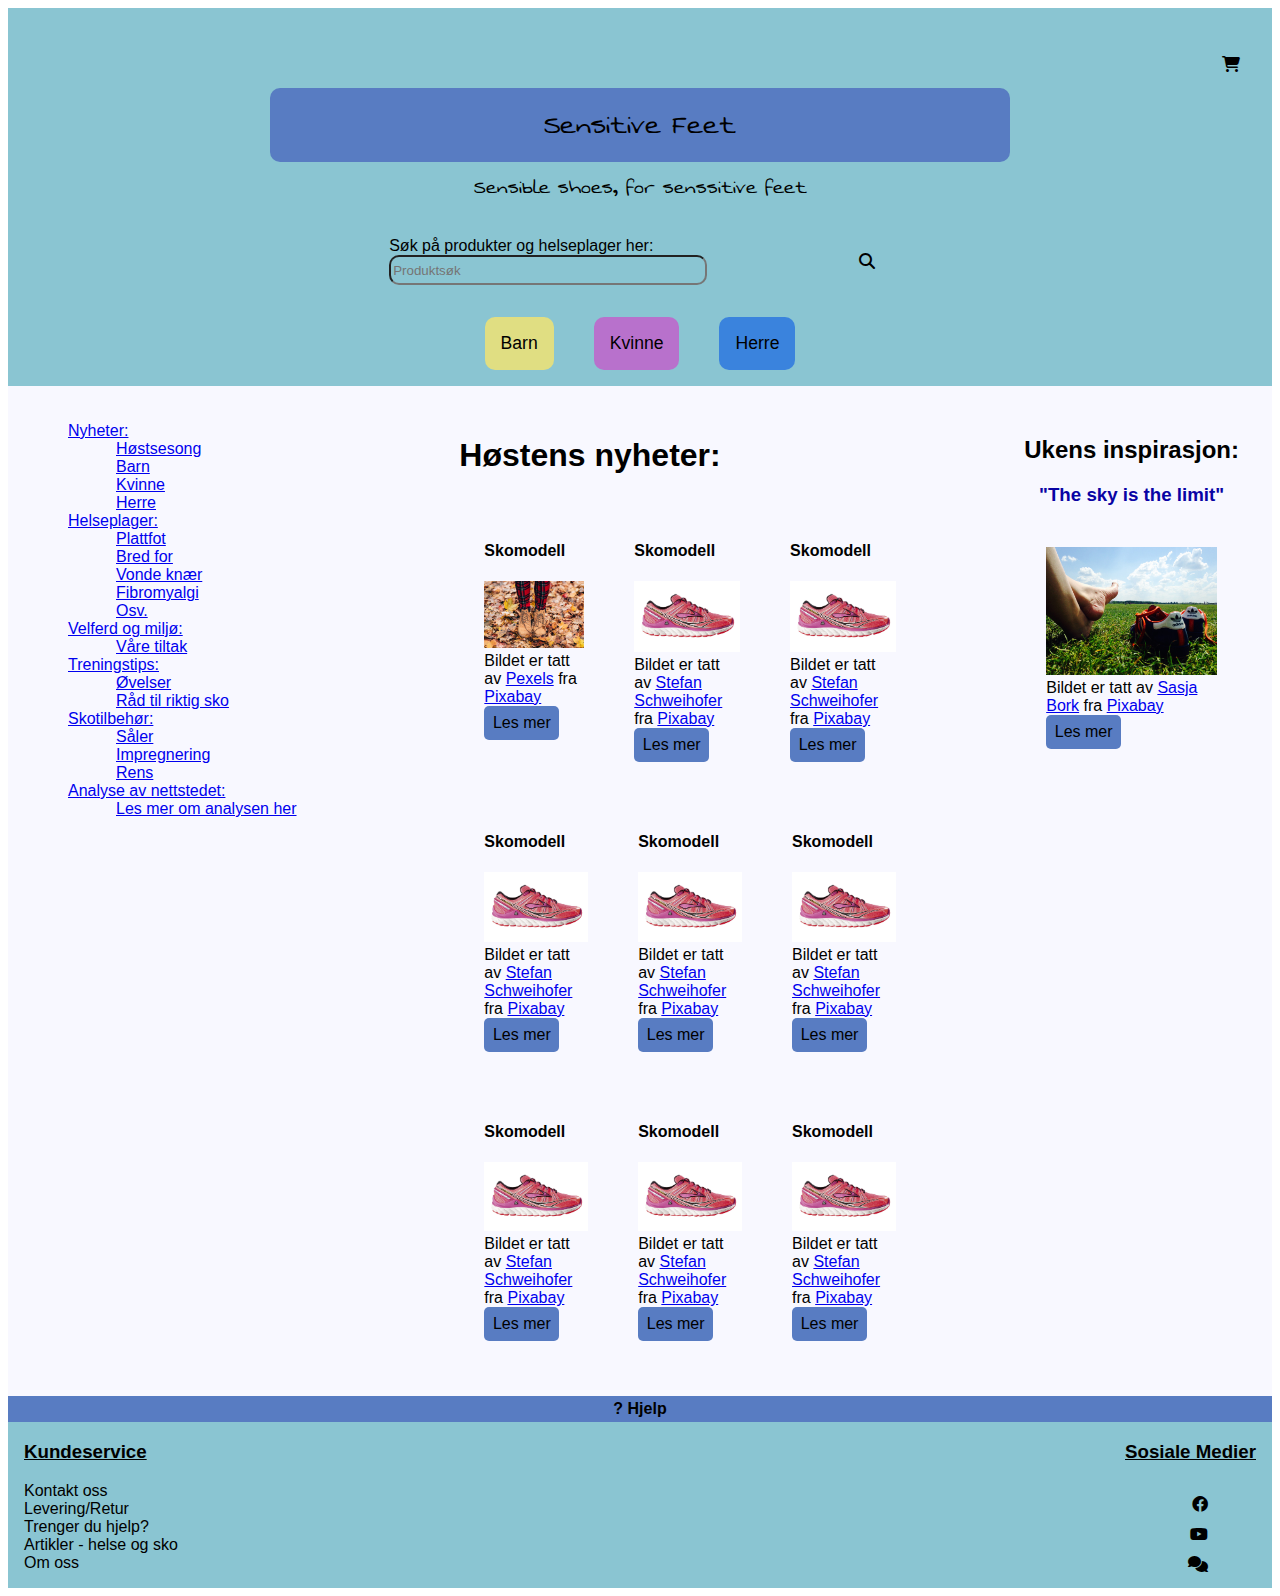
==== commit 5c7554d0: "FORM EDIT" ====
--- a/index.html
+++ b/index.html
@@ -3,8 +3,13 @@
     <head>
         <meta charset="UTF-8">
         <meta name="viewport" content="width=device-width, initial-scale=1.0">
-        <meta name="desciption" content="Gode sko, spesialiserte etter dine behov. Enten du har helseplager, sliter med stødighet - eller bare vil ha gode og behagelige sko.">
+        <meta name="description" content="Gode sko, spesialiserte etter dine behov. Enten du har helseplager, sliter med stødighet - eller bare vil ha gode og behagelige sko.">
         <meta name="keywords" content="Sko, helseplager, spesialsko, vintersko, tursko, Inuikii, Moon, Baffin, boots">
+        <meta property="og:title" content="Sensitive Feet - Høstens sko-nyheter">
+        <meta property="og:url" content="https://itstud.hiof.no/~stiam/stian_marthinsen_oblig_4/index.html">
+        <meta property="og:image" content="https://itstud.hiof.no/~stiam/stian_marthinsen_oblig_4/img/autumn-1869461_1280.jpg">
+        <meta property="og:type" content="produkt.sko-nyheter">
+        <meta property="og:descripton" content="Nye sko på lager; Inuikii, Moon, Baffin og boots. Gode sko - som passer din fot">
         <link rel="stylesheet" href="https://necolas.github.io/normalize.css/8.0.1/normalize.css" type="text/css">
         <link href="assets/fonts/css/fontawesome.css" rel="stylesheet">
         <link href="assets/fonts/css/brands.css" rel="stylesheet">
@@ -16,6 +21,7 @@
     <body>
         <div id="grid-container">
         <header>
+            <a href="#content" class="skip">Skip to content</a>
             <div>
                 <span>
                     <i class="fa-solid fa-cart-shopping"></i>
@@ -25,11 +31,13 @@
                 <p id="logo-sub-text">Sensible shoes, for senssitive feet</p>
             </div>
             <form class="search">
-                <input id="search-field" type="search" name="search" placeholder="Søk på sko eller helseplager her">
+                <label for="search-field"> Søk på produkter og helseplager her:
+                    <input id="search-field" type="search" name="search" placeholder="Produktsøk">
+                </label>
                 <i class="fa-solid fa-magnifying-glass"></i>
             </form>
             <nav>
-                <ul class="navbar">
+                <ul class="navbar" aria-label="Hoved navigasjon">
                     <li><a href="produkt.html">Nyheter:</a></li>
                     <li><a href="produkt.html" class="innrykk">Høstsesong</a></li>
                     <li><a href="produkt.html" class="innrykk">Barn</a></li>
@@ -53,7 +61,7 @@
                     <li><a href="#">Analyse av nettstedet:</a></li>
                     <li><a href="analyse.html" class="innrykk">Les mer om analysen her</a></li>
                 </ul>
-                <ul id="gender-nav">
+                <ul id="gender-nav" aria-label="Sortering etter kjønn">
                     <li><a href="produkt.html" class="gender-nav-barn">Barn</a></li>
                     <li><a href="produkt.html" class="gender-nav-kvinne">Kvinne</a></li>
                     <li><a href="produkt.html" class="gender-nav-herre">Herre</a></li>
@@ -61,8 +69,8 @@
             </nav>
         </header>
         <main>
-            <div class="default-flex-2">
-                <section class="rad-head">
+            <div class="default-flex-2" id="content">
+                <section class="rad-head" aria-label="Skomodeller på forside">
                     <h1>Høstens nyheter:</h1>
                 </section>
                 <section class="rad-1">
@@ -126,7 +134,7 @@
                     </article>
                 </section>
             </div>
-            <section class="default-flex-1">
+            <section class="default-flex-1" aria-label="Ukens inspirasjon">
                 <h2>Ukens inspirasjon:</h2>
                 <h3 id="quote">"The sky is the limit"</h3>
                 <article id="inspiration-pic-size">
@@ -136,7 +144,7 @@
                 </article>
             </section>
         </main>
-        <aside>
+        <aside aria-label="Hovednavigasjon venstre side">
             <section class="navbar-main">
                 <ul>
                     <li><a href="produkt.html">Nyheter:</a></li>
@@ -168,7 +176,7 @@
             <div>
                 <a href="#" class="footer-tab">? Hjelp</a>
             </div>
-            <section>
+            <section aria-label="Kundeservice">
                 <article id="kundeservice">
                     <h3>Kundeservice</h3>
                     <a href="#">Kontakt oss</a>
--- a/css/style.css
+++ b/css/style.css
@@ -30,6 +30,26 @@
     margin: 1rem 0 0 0;
 }
 
+.skip {
+    position: absolute;
+    top: -1000px;
+    left: -1000px;
+    height: 1px;
+    width: 1px;
+    text-align: left;
+    overflow: hidden;
+}
+
+a.skip:active,
+a.skip:focus,
+
+a.skip:hover {
+    left: 0;
+    top: 0;
+    width: auto;
+    height: auto;
+    overflow: visible;
+}
 
 #logo{
     display:flex;
